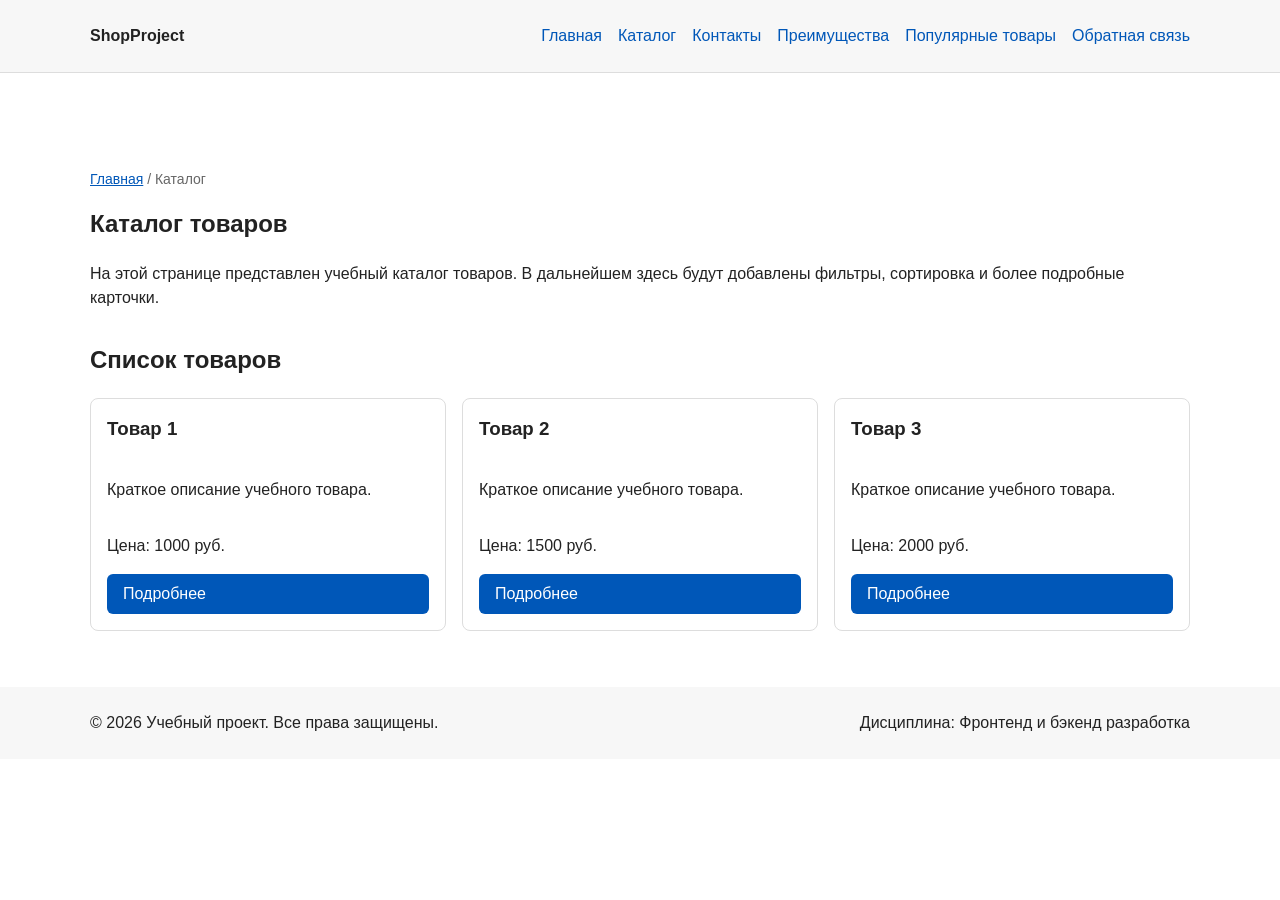
==== catalog.html @ d31e5c2a "feat: add multi-page structure navigation and anchors" ====
<!DOCTYPE html>
<html lang="ru">
<head>
  <meta charset="UTF-8">
  <meta name="viewport" content="width=device-width, initial-scale=1.0">
  <meta name="description" content="Каталог товаров учебного интернет-магазина.">
  <title>Каталог товаров — Учебный интернет-магазин</title>
  <link rel="stylesheet" href="css/style.css">
</head>
<body>
  <header class="header">
    <div class="header__container">
      <a class="logo" href="index.html">ShopProject</a>

      <nav class="nav" aria-label="Основная навигация">
        <ul class="nav__list">
          <li class="nav__item"><a class="nav__link" href="index.html">Главная</a></li>
          <li class="nav__item"><a class="nav__link" href="catalog.html">Каталог</a></li>
          <li class="nav__item"><a class="nav__link" href="contacts.html">Контакты</a></li>
          <li class="nav__item"><a class="nav__link" href="index.html#advantages">Преимущества</a></li>
          <li class="nav__item"><a class="nav__link" href="index.html#popular">Популярные товары</a></li>
          <li class="nav__item"><a class="nav__link" href="index.html#contacts">Обратная связь</a></li>
        </ul>
      </nav>
    </div>
  </header>

  <main>
    <nav class="breadcrumbs" aria-label="Хлебные крошки">
      <a href="index.html">Главная</a>
      <span>Каталог</span>
    </nav>

    <section class="section">
      <h1 class="hero__title">Каталог товаров</h1>
      <p>
        На этой странице представлен учебный каталог товаров.
        В дальнейшем здесь будут добавлены фильтры, сортировка и более
        подробные карточки.
      </p>
    </section>

    <section class="section">
      <h2 class="section__title">Список товаров</h2>

      <div class="product-grid">
        <article class="product-card">
          <h3 class="product-card__title">Товар 1</h3>
          <p class="product-card__description">Краткое описание учебного товара.</p>
          <p class="product-card__price">Цена: 1000 руб.</p>
          <a class="button" href="index.html#popular">Подробнее</a>
        </article>

        <article class="product-card">
          <h3 class="product-card__title">Товар 2</h3>
          <p class="product-card__description">Краткое описание учебного товара.</p>
          <p class="product-card__price">Цена: 1500 руб.</p>
          <a class="button" href="index.html#popular">Подробнее</a>
        </article>

        <article class="product-card">
          <h3 class="product-card__title">Товар 3</h3>
          <p class="product-card__description">Краткое описание учебного товара.</p>
          <p class="product-card__price">Цена: 2000 руб.</p>
          <a class="button" href="index.html#popular">Подробнее</a>
        </article>
      </div>
    </section>
  </main>

  <footer class="footer" id="contacts">
    <div class="footer__container">
      <p class="footer__copyright">&copy; 2026 Учебный проект. Все права защищены.</p>
      <p class="footer__discipline">Дисциплина: Фронтенд и бэкенд разработка</p>
    </div>
  </footer>
</body>
</html>
---- css/style.css ----
/* ===============================
   1. Переменные проекта
   =============================== */
:root {
  --color-bg: #ffffff;
  --color-text: #222222;
  --color-muted: #666666;
  --color-primary: #0057b8;
  --color-primary-dark: #003f86;
  --color-border: #dddddd;
  --color-surface: #f7f7f7;
  --color-surface-accent: #eef5ff;
  --color-danger: #b00020;
  --color-success: #168a2f;
  --color-success-bg: #eefaf0;
  --color-white: #ffffff;

  --space-xs: 4px;
  --space-sm: 8px;
  --space-md: 16px;
  --space-lg: 24px;
  --space-xl: 32px;

  --radius-sm: 6px;
  --radius-md: 8px;
  --radius-lg: 12px;

  --container-width: 1100px;
}

/* ===============================
   2. Базовые стили
   =============================== */
* {
  box-sizing: border-box;
}

body {
  margin: 0;
  font-family: Arial, sans-serif;
  line-height: 1.5;
  color: var(--color-text);
  background-color: var(--color-bg);
}

header,
main,
footer {
  padding: var(--space-lg);
}

header {
  background-color: var(--color-surface);
}

footer {
  background-color: var(--color-surface);
}

/* ===============================
   3. Общие элементы интерфейса
   =============================== */
a {
  color: var(--color-primary);
}

a:hover {
  color: var(--color-primary-dark);
}

a:focus-visible {
  outline: 2px solid var(--color-primary);
  outline-offset: 3px;
}

/* ===============================
   4. Компоненты страницы
   =============================== */

.header {
  position: sticky;
  top: 0;
  z-index: 100;
  background-color: var(--color-surface);
  border-bottom: 1px solid var(--color-border);
  padding: var(--space-lg); 
}

/* Компенсация высоты липкого хедера */
main {
  /* Отступ равен высоте хедера с его паддингами. 
     Если высота хедера изменилась, поправьте это значение */
  margin-top: calc(var(--space-lg) * 2 + 1.5em); 
}


/* Блок: header */
.header__container {
  max-width: var(--container-width);
  margin: 0 auto;
  display: flex;
  justify-content: space-between;
  align-items: center;
  flex-wrap: wrap;
  gap: var(--space-md);
}

/* Блок: logo */
.logo {
  font-weight: bold;
  text-decoration: none;
  color: var(--color-text);
}

.logo:hover {
  color: var(--color-text);
}

/* Блок: nav */
.nav__list {
  padding: 0;
  margin: 0;
  list-style: none;
  display: flex;
  flex-wrap: wrap;
  gap: var(--space-md);
}

.nav__item {
  margin-bottom: 0;
}

.nav__link {
  color: var(--color-primary);
  text-decoration: none;
}

.nav__link:hover {
  text-decoration: underline;
}

/* Блок: button */
.button {
  display: inline-block;
  padding: var(--space-sm) var(--space-md);
  color: var(--color-white);
  background-color: var(--color-primary);
  text-decoration: none;
  border: none;
  border-radius: var(--radius-sm);
  cursor: pointer;
}

.button:hover {
  background-color: var(--color-primary-dark);
  color: var(--color-white);
}

.button:focus-visible {
  outline: 2px solid var(--color-primary);
  outline-offset: 3px;
}

.button:disabled {
  opacity: 0.6;
  cursor: not-allowed;
}

/* Блок: hero */
.hero {
  max-width: var(--container-width);
  margin: 0 auto var(--space-xl);
  padding: var(--space-xl) var(--space-lg);
  background-color: var(--color-surface-accent);
  border-radius: var(--radius-lg);
}

.hero__title {
  margin-top: 0;
}

/* Блок: section */
.section {
  max-width: var(--container-width);
  margin: 0 auto var(--space-xl);
}

.section__title {
  margin-top: 0;
}

/* Блок: advantages-list */
.advantages-list {
  padding-left: var(--space-md);
}

.advantages-list__item {
  margin-bottom: var(--space-sm);
}

/* Блок: product-grid (Grid-сетка карточек) */
.product-grid {
  display: grid;
  grid-template-columns: repeat(auto-fit, minmax(280px, 1fr));
  gap: var(--space-md);
}

/* Блок: product-card */
.product-card {
  padding: var(--space-md);
  border: 1px solid var(--color-border);
  border-radius: var(--radius-md);
  background-color: var(--color-bg);
  display: flex;
  flex-direction: column;
  transition: border-color 0.2s ease;
}

.product-card:hover {
  border-color: var(--color-primary);
}

.product-card__title {
  margin-top: 0;
}

.product-card__button {
  margin-top: auto;
}

/* Блок: info-block */
.info-block {
  max-width: var(--container-width);
  margin: 0 auto var(--space-xl);
  padding: var(--space-md);
  border-left: 4px solid var(--color-primary);
  background-color: var(--color-surface);
}

.info-block__title {
  margin-top: 0;
}

/* Блок: footer */
.footer__container {
  max-width: var(--container-width);
  margin: 0 auto;
  display: flex;
  justify-content: space-between;
  flex-wrap: wrap;
  gap: var(--space-sm);
}

.footer__copyright,
.footer__discipline {
  margin: 0;
}

/* ===============================
   5. Форма и модальное окно
   =============================== */

/* Блок: order-dialog */
.order-dialog {
  width: min(100% - 32px, 560px);
  padding: var(--space-lg);
  border: none;
  border-radius: var(--radius-lg);
}

.order-dialog::backdrop {
  background-color: rgba(0, 0, 0, 0.5);
}

.order-dialog__title {
  margin-top: 0;
}

/* Блок: form-field */
.form-field {
  margin-bottom: var(--space-md);
}

.form-field__label {
  display: block;
  margin-bottom: var(--space-xs);
}

.form-field__input,
.form-field__select,
.form-field__textarea {
  width: 100%;
  padding: 10px 12px;
  border: 1px solid var(--color-border);
  border-radius: var(--radius-sm);
  font: inherit;
}

.form-field__checkbox {
  width: auto;
}

.form-field__hint {
  display: block;
  margin-top: var(--space-xs);
  color: var(--color-muted);
}

.form-field--checkbox .form-field__checkbox-label {
  display: flex;
  align-items: center;
  gap: var(--space-xs);
  cursor: pointer;
}

/* Состояния полей формы */
.form-field__input:hover,
.form-field__select:hover,
.form-field__textarea:hover {
  border-color: var(--color-primary);
}

.form-field__input:focus-visible,
.form-field__select:focus-visible,
.form-field__textarea:focus-visible {
  outline: 2px solid var(--color-primary);
  outline-offset: 3px;
}

[aria-invalid="true"] {
  border-color: var(--color-danger);
}

/* Блок: form-actions */
.form-actions {
  display: flex;
  gap: var(--space-sm);
  margin-top: var(--space-lg);
  flex-wrap: wrap;
}

.form-actions__button:focus-visible {
  outline: 2px solid var(--color-primary);
  outline-offset: 3px;
}

/* Блок: success-message */
.success-message {
  max-width: var(--container-width);
  margin: var(--space-lg) auto;
  padding: var(--space-md);
  border-left: 4px solid var(--color-success);
  background-color: var(--color-success-bg);
}

/* ===============================
   6. Адаптивность
   =============================== */
@media (max-width: 768px) {
  .header__container {
    flex-direction: column;
    align-items: flex-start;
  }

  .nav__list {
    flex-direction: column;
    gap: var(--space-sm);
    margin-top: var(--space-md);
  }

  .footer__container {
    flex-direction: column;
    gap: var(--space-sm);
  }

  .product-grid {
    grid-template-columns: 1fr;
  }

  .form-actions {
    flex-direction: column;
  }

  .form-actions__button {
    width: 100%;
    text-align: center;
  }
}

.breadcrumbs {
  max-width: var(--container-width);
  margin: 0 auto var(--space-md);
  font-size: 14px;
  color: var(--color-muted);
}

.breadcrumbs a {
  color: var(--color-primary);
}

.breadcrumbs span::before {
  content: " / ";
  color: var(--color-muted);
}

html {
  scroll-behavior: smooth;
}

:target {
  outline: 2px dashed var(--color-primary);
  outline-offset: 4px;
}
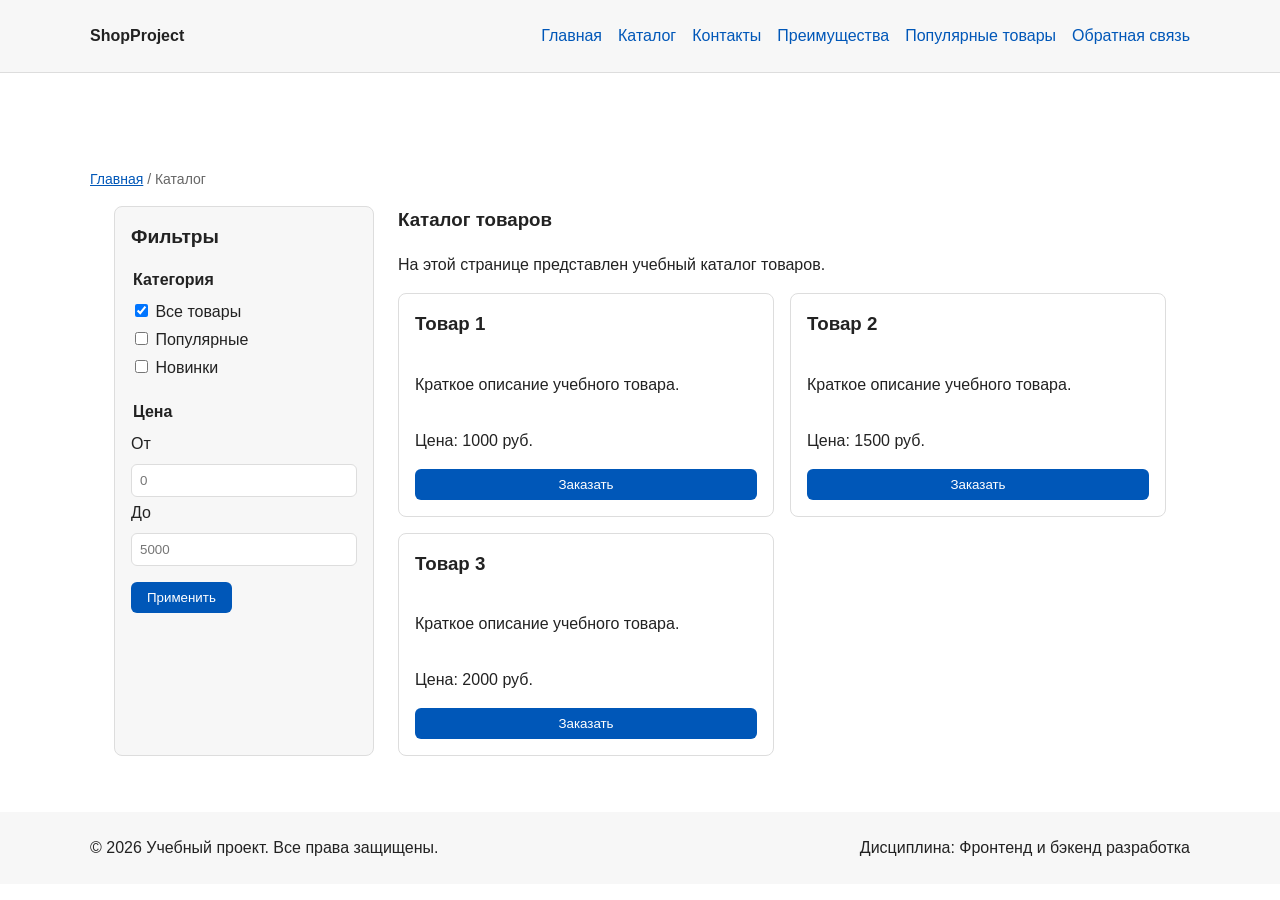
==== commit 9c3d3be1: "feat: add flex navigation and grid catalog layout" ====
--- a/catalog.html
+++ b/catalog.html
@@ -5,74 +5,209 @@
   <meta name="viewport" content="width=device-width, initial-scale=1.0">
   <meta name="description" content="Каталог товаров учебного интернет-магазина.">
   <title>Каталог товаров — Учебный интернет-магазин</title>
+  <meta property="og:type" content="website">
+<meta property="og:title" content="Учебный интернет-магазин">
+<meta property="og:description" content="Учебный frontend-проект интернет-магазина.">
+<meta property="og:image" content="https://username.github.io/kr1-html-css-shop/images/preview.jpg">
   <link rel="stylesheet" href="css/style.css">
+<script src="js/main.js" defer></script>
 </head>
 <body>
-  <header class="header">
+<header class="header">
     <div class="header__container">
-      <a class="logo" href="index.html">ShopProject</a>
-
-      <nav class="nav" aria-label="Основная навигация">
-        <ul class="nav__list">
-          <li class="nav__item"><a class="nav__link" href="index.html">Главная</a></li>
-          <li class="nav__item"><a class="nav__link" href="catalog.html">Каталог</a></li>
-          <li class="nav__item"><a class="nav__link" href="contacts.html">Контакты</a></li>
-          <li class="nav__item"><a class="nav__link" href="index.html#advantages">Преимущества</a></li>
-          <li class="nav__item"><a class="nav__link" href="index.html#popular">Популярные товары</a></li>
-          <li class="nav__item"><a class="nav__link" href="index.html#contacts">Обратная связь</a></li>
-        </ul>
-      </nav>
+        <a href="index.html" class="logo">ShopProject</a>
+        <nav class="nav">
+            <ul class="nav__list">
+                <li class="nav__item"><a href="index.html" class="nav__link">Главная</a></li>
+                <li class="nav__item"><a href="catalog.html" class="nav__link">Каталог</a></li>
+                <li class="nav__item"><a href="contacts.html" class="nav__link">Контакты</a></li>
+                <li class="nav__item"><a href="#advantages" class="nav__link">Преимущества</a></li>
+                <li class="nav__item"><a href="#popular" class="nav__link">Популярные товары</a></li>
+                <li class="nav__item"><a href="#contacts" class="nav__link">Обратная связь</a></li>
+            </ul>
+        </nav>
     </div>
-  </header>
-
-  <main>
+</header>
+
+<main>
     <nav class="breadcrumbs" aria-label="Хлебные крошки">
       <a href="index.html">Главная</a>
       <span>Каталог</span>
     </nav>
 
-    <section class="section">
-      <h1 class="hero__title">Каталог товаров</h1>
-      <p>
-        На этой странице представлен учебный каталог товаров.
-        В дальнейшем здесь будут добавлены фильтры, сортировка и более
-        подробные карточки.
-      </p>
+    <section class="catalog-layout">
+      
+      <aside class="catalog-filters">
+        <h2>Фильтры</h2>
+        <form class="filters-form" action="#" method="get">
+          <fieldset>
+            <legend>Категория</legend>
+            <label>
+              <input type="checkbox" name="category" value="all" checked>
+              Все товары
+            </label>
+            <label>
+              <input type="checkbox" name="category" value="popular">
+              Популярные
+            </label>
+            <label>
+              <input type="checkbox" name="category" value="new">
+              Новинки
+            </label>
+          </fieldset>
+
+          <fieldset>
+            <legend>Цена</legend>
+            <div class="price-inputs">
+                <label for="price-from">От</label>
+                <input id="price-from" name="price-from" type="number" min="0" placeholder="0">
+                
+                <label for="price-to">До</label>
+                <input id="price-to" name="price-to" type="number" min="0" placeholder="5000">
+            </div>
+          </fieldset>
+
+          <button class="button" type="submit">Применить</button>
+        </form>
+      </aside>
+
+      <section class="catalog-products">
+        <h1 class="section__title">Каталог товаров</h1>
+        <p>На этой странице представлен учебный каталог товаров.</p>
+
+        <div class="product-grid">
+          
+          <article class="product-card">
+            <h3 class="product-card__title">Товар 1</h3>
+            <p class="product-card__description">Краткое описание учебного товара.</p>
+            <p class="product-card__price">Цена: 1000 руб.</p>
+            <button class="button product-card__button" type="button" data-product="Товар 1">Заказать</button>
+          </article>
+
+          <article class="product-card">
+            <h3 class="product-card__title">Товар 2</h3>
+            <p class="product-card__description">Краткое описание учебного товара.</p>
+            <p class="product-card__price">Цена: 1500 руб.</p>
+            <button class="button product-card__button" type="button" data-product="Товар 2">Заказать</button>
+          </article>
+
+          <article class="product-card">
+            <h3 class="product-card__title">Товар 3</h3>
+            <p class="product-card__description">Краткое описание учебного товара.</p>
+            <p class="product-card__price">Цена: 2000 руб.</p>
+            <button class="button product-card__button" type="button" data-product="Товар 3">Заказать</button>
+          </article>
+
+        </div>
+      </section>
+
     </section>
-
-    <section class="section">
-      <h2 class="section__title">Список товаров</h2>
-
-      <div class="product-grid">
-        <article class="product-card">
-          <h3 class="product-card__title">Товар 1</h3>
-          <p class="product-card__description">Краткое описание учебного товара.</p>
-          <p class="product-card__price">Цена: 1000 руб.</p>
-          <a class="button" href="index.html#popular">Подробнее</a>
-        </article>
-
-        <article class="product-card">
-          <h3 class="product-card__title">Товар 2</h3>
-          <p class="product-card__description">Краткое описание учебного товара.</p>
-          <p class="product-card__price">Цена: 1500 руб.</p>
-          <a class="button" href="index.html#popular">Подробнее</a>
-        </article>
-
-        <article class="product-card">
-          <h3 class="product-card__title">Товар 3</h3>
-          <p class="product-card__description">Краткое описание учебного товара.</p>
-          <p class="product-card__price">Цена: 2000 руб.</p>
-          <a class="button" href="index.html#popular">Подробнее</a>
-        </article>
-      </div>
-    </section>
-  </main>
-
-  <footer class="footer" id="contacts">
+</main>
+
+ <footer class="footer" id="contacts">
     <div class="footer__container">
       <p class="footer__copyright">&copy; 2026 Учебный проект. Все права защищены.</p>
       <p class="footer__discipline">Дисциплина: Фронтенд и бэкенд разработка</p>
     </div>
   </footer>
+
+    <dialog class="order-dialog" id="order-dialog" aria-labelledby="order-dialog-title">
+    <h2 class="order-dialog__title" id="order-dialog-title">Оформление заявки</h2>
+
+    <form class="order-form" id="order-form" action="#" method="post" novalidate>
+      <input id="selected-product" name="selected-product" type="hidden">
+
+      <div class="form-field">
+        <label class="form-field__label" for="order-name">Имя</label>
+        <input
+          class="form-field__input"
+          id="order-name"
+          name="name"
+          type="text"
+          placeholder="Введите ваше имя"
+          minlength="2"
+          autocomplete="given-name"
+          required
+        >
+      </div>
+
+      <div class="form-field">
+        <label class="form-field__label" for="order-email">E-mail</label>
+        <input
+          class="form-field__input"
+          id="order-email"
+          name="email"
+          type="email"
+          placeholder="example@mail.ru"
+          autocomplete="email"
+          required
+        >
+      </div>
+
+      <div class="form-field">
+        <label class="form-field__label" for="order-phone">Телефон</label>
+        <input
+          class="form-field__input"
+          id="order-phone"
+          name="phone"
+          type="tel"
+          inputmode="tel"
+          placeholder="+7 (900) 000-00-00"
+          pattern="^\+7 \(\d{3}\) \d{3}-\d{2}-\d{2}$"
+          required
+        >
+        <small class="form-field__hint">Формат: +7 (900) 000-00-00</small>
+      </div>
+
+      <div class="form-field">
+        <label class="form-field__label" for="order-date">Дата связи</label>
+        <input
+          class="form-field__input"
+          id="order-date"
+          name="date"
+          type="date"
+        >
+      </div>
+
+      <div class="form-field">
+        <label class="form-field__label" for="order-topic">Тема заявки</label>
+        <select class="form-field__select" id="order-topic" name="topic" required>
+          <option value="">Выберите тему</option>
+          <option value="product">Заказ товара</option>
+          <option value="consultation">Консультация</option>
+          <option value="delivery">Доставка</option>
+        </select>
+      </div>
+
+      <div class="form-field">
+        <label class="form-field__label" for="order-comment">Комментарий</label>
+        <textarea
+          class="form-field__textarea"
+          id="order-comment"
+          name="comment"
+          rows="4"
+          placeholder="Укажите дополнительную информацию"
+        ></textarea>
+      </div>
+
+      <div class="form-field form-field--checkbox">
+        <label class="form-field__checkbox-label">
+          <input
+            class="form-field__checkbox"
+            id="order-agreement"
+            name="agreement"
+            type="checkbox"
+            required
+          >
+          Я согласен на обработку данных
+        </label>
+      </div>
+
+      <div class="form-actions">
+        <button class="button form-actions__button" type="button" id="close-order-dialog">Закрыть</button>
+        <button class="button form-actions__button" type="submit">Отправить заявку</button>
+      </div>
+    </form>
+  </dialog>
 </body>
-</html>
+</html>
--- a/css/style.css
+++ b/css/style.css
@@ -35,6 +35,15 @@
   box-sizing: border-box;
 }
 
+html {
+  scroll-behavior: smooth;
+}
+
+:target {
+  outline: 2px dashed var(--color-primary);
+  outline-offset: 4px;
+}
+
 body {
   margin: 0;
   font-family: Arial, sans-serif;
@@ -353,6 +362,25 @@
   background-color: var(--color-success-bg);
 }
 
+
+
+
+.breadcrumbs {
+  max-width: var(--container-width);
+  margin: 0 auto var(--space-md);
+  font-size: 14px;
+  color: var(--color-muted);
+}
+
+.breadcrumbs a {
+  color: var(--color-primary);
+}
+
+.breadcrumbs span::before {
+  content: " / ";
+  color: var(--color-muted);
+}
+
 /* ===============================
    6. Адаптивность
    =============================== */
@@ -387,27 +415,64 @@
   }
 }
 
-.breadcrumbs {
-  max-width: var(--container-width);
-  margin: 0 auto var(--space-md);
-  font-size: 14px;
-  color: var(--color-muted);
-}
-
-.breadcrumbs a {
-  color: var(--color-primary);
-}
-
-.breadcrumbs span::before {
-  content: " / ";
-  color: var(--color-muted);
-}
-
-html {
-  scroll-behavior: smooth;
-}
-
-:target {
-  outline: 2px dashed var(--color-primary);
-  outline-offset: 4px;
-}
+.catalog-layout {
+  max-width: var(--container-width);
+  margin: 0 auto var(--space-xl);
+  display: grid;
+  grid-template-columns: 260px 1fr; 
+  gap: var(--space-lg);
+  padding: 0 var(--space-lg); 
+}
+
+
+.catalog-filters {
+  background-color: var(--color-surface);
+  padding: var(--space-md);
+  border-radius: var(--radius-md);
+  border: 1px solid var(--color-border);
+}
+
+.catalog-filters h2 {
+  margin-top: 0;
+  font-size: 1.2rem;
+}
+
+.filters-form fieldset {
+  border: none;
+  padding: 0;
+  margin: 0 0 var(--space-md) 0;
+}
+
+.filters-form legend {
+  font-weight: bold;
+  margin-bottom: var(--space-sm);
+}
+
+.filters-form label {
+  display: block;
+  margin-bottom: var(--space-xs);
+  cursor: pointer;
+}
+
+.price-inputs {
+  display: flex;
+  flex-direction: column;
+  gap: var(--space-xs);
+}
+
+.price-inputs input {
+  width: 100%;
+  padding: 8px;
+  border: 1px solid var(--color-border);
+  border-radius: var(--radius-sm);
+}
+
+@media (max-width: 768px) {
+  .catalog-layout {
+    grid-template-columns: 1fr; 
+  }
+  
+  .catalog-filters {
+    order: -1; 
+  }
+}
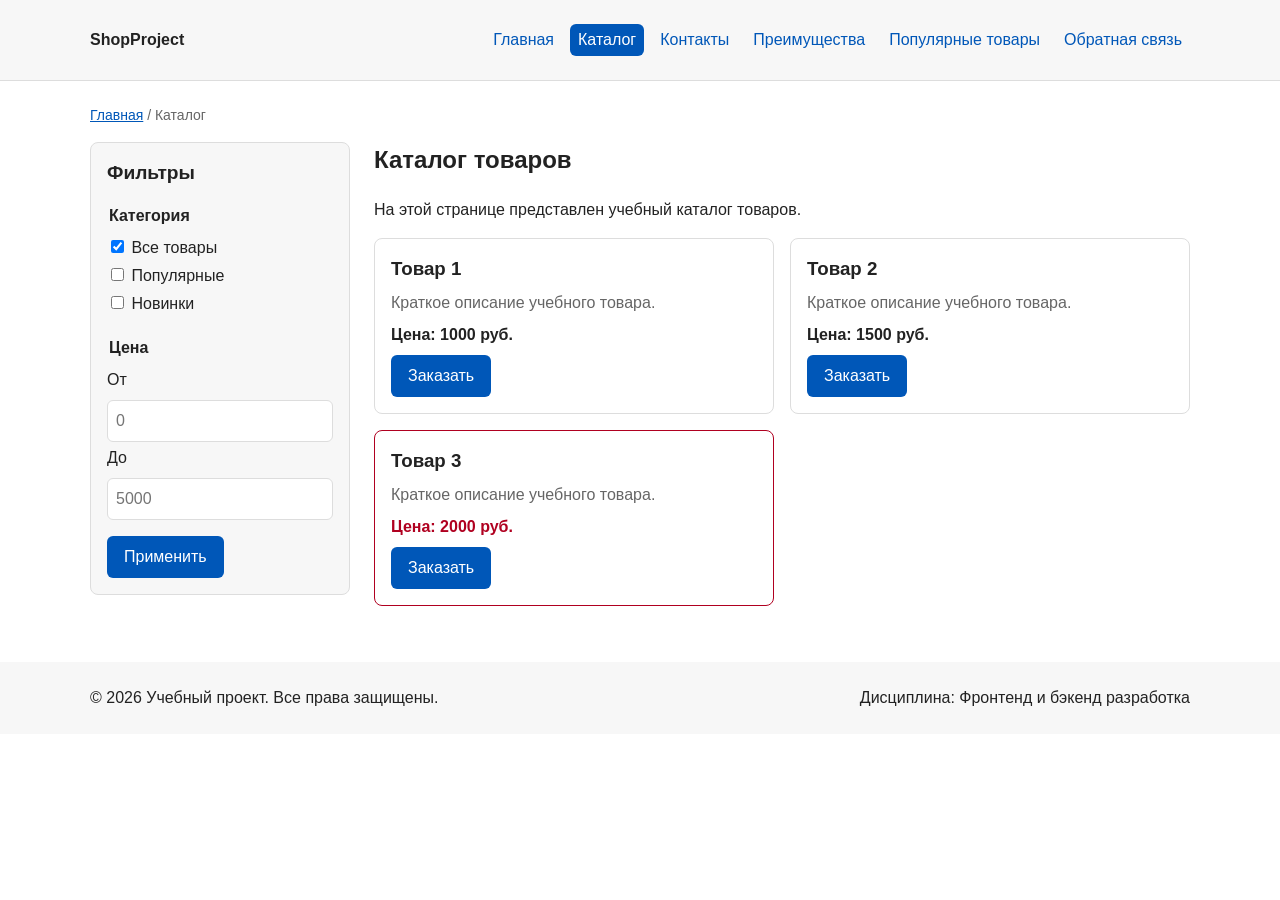
==== commit 5ff8772a: "refactor: apply BEM naming to CSS classes" ====
--- a/catalog.html
+++ b/catalog.html
@@ -4,123 +4,126 @@
   <meta charset="UTF-8">
   <meta name="viewport" content="width=device-width, initial-scale=1.0">
   <meta name="description" content="Каталог товаров учебного интернет-магазина.">
+  <meta property="og:type" content="website">
+  <meta property="og:title" content="Учебный интернет-магазин">
+  <meta property="og:description" content="Учебный frontend-проект интернет-магазина.">
+  <meta property="og:image" content="https://username.github.io/kr1-html-css-shop/images/preview.jpg">
   <title>Каталог товаров — Учебный интернет-магазин</title>
-  <meta property="og:type" content="website">
-<meta property="og:title" content="Учебный интернет-магазин">
-<meta property="og:description" content="Учебный frontend-проект интернет-магазина.">
-<meta property="og:image" content="https://username.github.io/kr1-html-css-shop/images/preview.jpg">
   <link rel="stylesheet" href="css/style.css">
-<script src="js/main.js" defer></script>
+  <script src="js/main.js" defer></script>
 </head>
 <body>
-<header class="header">
-    <div class="header__container">
-        <a href="index.html" class="logo">ShopProject</a>
-        <nav class="nav">
-            <ul class="nav__list">
-                <li class="nav__item"><a href="index.html" class="nav__link">Главная</a></li>
-                <li class="nav__item"><a href="catalog.html" class="nav__link">Каталог</a></li>
-                <li class="nav__item"><a href="contacts.html" class="nav__link">Контакты</a></li>
-                <li class="nav__item"><a href="#advantages" class="nav__link">Преимущества</a></li>
-                <li class="nav__item"><a href="#popular" class="nav__link">Популярные товары</a></li>
-                <li class="nav__item"><a href="#contacts" class="nav__link">Обратная связь</a></li>
-            </ul>
-        </nav>
-    </div>
+<header class="site-header">
+  <div class="site-header__inner">
+    <a class="site-header__logo" href="index.html">ShopProject</a>
+    <nav class="site-nav" aria-label="Основная навигация">
+      <ul class="site-nav__list">
+        <li class="site-nav__item"><a class="site-nav__link" href="index.html">Главная</a></li>
+        <li class="site-nav__item"><a class="site-nav__link site-nav__link--active" href="catalog.html" aria-current="page">Каталог</a></li>
+        <li class="site-nav__item"><a class="site-nav__link" href="contacts.html">Контакты</a></li>
+        <li class="site-nav__item"><a class="site-nav__link" href="index.html#advantages">Преимущества</a></li>
+        <li class="site-nav__item"><a class="site-nav__link" href="index.html#popular">Популярные товары</a></li>
+        <li class="site-nav__item"><a class="site-nav__link" href="#contacts">Обратная связь</a></li>
+      </ul>
+    </nav>
+  </div>
 </header>
 
-<main>
+  <main class="page-content">
     <nav class="breadcrumbs" aria-label="Хлебные крошки">
-      <a href="index.html">Главная</a>
-      <span>Каталог</span>
+      <a class="breadcrumbs__link" href="index.html">Главная</a>
+      <span class="breadcrumbs__current">Каталог</span>
     </nav>
 
-    <section class="catalog-layout">
-      
-      <aside class="catalog-filters">
-        <h2>Фильтры</h2>
-        <form class="filters-form" action="#" method="get">
-          <fieldset>
-            <legend>Категория</legend>
-            <label>
-              <input type="checkbox" name="category" value="all" checked>
+    <div class="catalog-layout">
+      <aside class="catalog-layout__sidebar catalog-filters">
+        <h2 class="catalog-filters__title">Фильтры</h2>
+
+        <form class="catalog-filters__form" action="#" method="get">
+          <fieldset class="catalog-filters__group">
+            <legend class="catalog-filters__legend">Категория</legend>
+            <label class="catalog-filters__label">
+              <input class="catalog-filters__checkbox" type="checkbox" name="category" value="all" checked>
               Все товары
             </label>
-            <label>
-              <input type="checkbox" name="category" value="popular">
+            <label class="catalog-filters__label">
+              <input class="catalog-filters__checkbox" type="checkbox" name="category" value="popular">
               Популярные
             </label>
-            <label>
-              <input type="checkbox" name="category" value="new">
+            <label class="catalog-filters__label">
+              <input class="catalog-filters__checkbox" type="checkbox" name="category" value="new">
               Новинки
             </label>
           </fieldset>
 
-          <fieldset>
-            <legend>Цена</legend>
-            <div class="price-inputs">
-                <label for="price-from">От</label>
-                <input id="price-from" name="price-from" type="number" min="0" placeholder="0">
-                
-                <label for="price-to">До</label>
-                <input id="price-to" name="price-to" type="number" min="0" placeholder="5000">
+          <fieldset class="catalog-filters__group">
+            <legend class="catalog-filters__legend">Цена</legend>
+            <div class="catalog-filters__price">
+              <label class="catalog-filters__label" for="price-from">От</label>
+              <input class="catalog-filters__input" id="price-from" name="price-from" type="number" min="0" placeholder="0">
+
+              <label class="catalog-filters__label" for="price-to">До</label>
+              <input class="catalog-filters__input" id="price-to" name="price-to" type="number" min="0" placeholder="5000">
             </div>
           </fieldset>
 
-          <button class="button" type="submit">Применить</button>
+          <button class="button button--primary" type="submit">Применить</button>
         </form>
       </aside>
 
-      <section class="catalog-products">
-        <h1 class="section__title">Каталог товаров</h1>
-        <p>На этой странице представлен учебный каталог товаров.</p>
-
-        <div class="product-grid">
-          
+      <section class="catalog-layout__content">
+        <h1 class="catalog-layout__title">Каталог товаров</h1>
+        <p class="catalog-layout__text">На этой странице представлен учебный каталог товаров.</p>
+
+        <div class="products-grid">
           <article class="product-card">
             <h3 class="product-card__title">Товар 1</h3>
             <p class="product-card__description">Краткое описание учебного товара.</p>
             <p class="product-card__price">Цена: 1000 руб.</p>
-            <button class="button product-card__button" type="button" data-product="Товар 1">Заказать</button>
+            <button class="button button--primary product-card__button" type="button" data-product="Товар 1">
+              Заказать
+            </button>
           </article>
 
           <article class="product-card">
             <h3 class="product-card__title">Товар 2</h3>
             <p class="product-card__description">Краткое описание учебного товара.</p>
             <p class="product-card__price">Цена: 1500 руб.</p>
-            <button class="button product-card__button" type="button" data-product="Товар 2">Заказать</button>
+            <button class="button button--primary product-card__button" type="button" data-product="Товар 2">
+              Заказать
+            </button>
           </article>
 
-          <article class="product-card">
+          <article class="product-card product-card--discount">
             <h3 class="product-card__title">Товар 3</h3>
             <p class="product-card__description">Краткое описание учебного товара.</p>
             <p class="product-card__price">Цена: 2000 руб.</p>
-            <button class="button product-card__button" type="button" data-product="Товар 3">Заказать</button>
+            <button class="button button--primary product-card__button" type="button" data-product="Товар 3">
+              Заказать
+            </button>
           </article>
-
         </div>
       </section>
-
-    </section>
-</main>
-
- <footer class="footer" id="contacts">
-    <div class="footer__container">
-      <p class="footer__copyright">&copy; 2026 Учебный проект. Все права защищены.</p>
-      <p class="footer__discipline">Дисциплина: Фронтенд и бэкенд разработка</p>
+    </div>
+  </main>
+
+  <footer class="site-footer" id="contacts">
+    <div class="site-footer__inner">
+      <p class="site-footer__copyright">&copy; 2026 Учебный проект. Все права защищены.</p>
+      <p class="site-footer__discipline">Дисциплина: Фронтенд и бэкенд разработка</p>
     </div>
   </footer>
 
-    <dialog class="order-dialog" id="order-dialog" aria-labelledby="order-dialog-title">
+  <dialog class="order-dialog" id="order-dialog" aria-labelledby="order-dialog-title">
     <h2 class="order-dialog__title" id="order-dialog-title">Оформление заявки</h2>
 
     <form class="order-form" id="order-form" action="#" method="post" novalidate>
       <input id="selected-product" name="selected-product" type="hidden">
 
-      <div class="form-field">
-        <label class="form-field__label" for="order-name">Имя</label>
-        <input
-          class="form-field__input"
+      <div class="order-form__field">
+        <label class="order-form__label" for="order-name">Имя</label>
+        <input
+          class="order-form__input"
           id="order-name"
           name="name"
           type="text"
@@ -131,10 +134,10 @@
         >
       </div>
 
-      <div class="form-field">
-        <label class="form-field__label" for="order-email">E-mail</label>
-        <input
-          class="form-field__input"
+      <div class="order-form__field">
+        <label class="order-form__label" for="order-email">E-mail</label>
+        <input
+          class="order-form__input"
           id="order-email"
           name="email"
           type="email"
@@ -144,10 +147,10 @@
         >
       </div>
 
-      <div class="form-field">
-        <label class="form-field__label" for="order-phone">Телефон</label>
-        <input
-          class="form-field__input"
+      <div class="order-form__field">
+        <label class="order-form__label" for="order-phone">Телефон</label>
+        <input
+          class="order-form__input"
           id="order-phone"
           name="phone"
           type="tel"
@@ -156,22 +159,22 @@
           pattern="^\+7 \(\d{3}\) \d{3}-\d{2}-\d{2}$"
           required
         >
-        <small class="form-field__hint">Формат: +7 (900) 000-00-00</small>
-      </div>
-
-      <div class="form-field">
-        <label class="form-field__label" for="order-date">Дата связи</label>
-        <input
-          class="form-field__input"
+        <small class="order-form__hint">Формат: +7 (900) 000-00-00</small>
+      </div>
+
+      <div class="order-form__field">
+        <label class="order-form__label" for="order-date">Дата связи</label>
+        <input
+          class="order-form__input"
           id="order-date"
           name="date"
           type="date"
         >
       </div>
 
-      <div class="form-field">
-        <label class="form-field__label" for="order-topic">Тема заявки</label>
-        <select class="form-field__select" id="order-topic" name="topic" required>
+      <div class="order-form__field">
+        <label class="order-form__label" for="order-topic">Тема заявки</label>
+        <select class="order-form__select" id="order-topic" name="topic" required>
           <option value="">Выберите тему</option>
           <option value="product">Заказ товара</option>
           <option value="consultation">Консультация</option>
@@ -179,10 +182,10 @@
         </select>
       </div>
 
-      <div class="form-field">
-        <label class="form-field__label" for="order-comment">Комментарий</label>
+      <div class="order-form__field">
+        <label class="order-form__label" for="order-comment">Комментарий</label>
         <textarea
-          class="form-field__textarea"
+          class="order-form__textarea"
           id="order-comment"
           name="comment"
           rows="4"
@@ -190,10 +193,10 @@
         ></textarea>
       </div>
 
-      <div class="form-field form-field--checkbox">
-        <label class="form-field__checkbox-label">
+      <div class="order-form__field">
+        <label class="order-form__checkbox-label">
           <input
-            class="form-field__checkbox"
+            class="order-form__checkbox"
             id="order-agreement"
             name="agreement"
             type="checkbox"
@@ -203,11 +206,19 @@
         </label>
       </div>
 
-      <div class="form-actions">
-        <button class="button form-actions__button" type="button" id="close-order-dialog">Закрыть</button>
-        <button class="button form-actions__button" type="submit">Отправить заявку</button>
+      <div class="order-form__actions">
+        <button class="button button--secondary order-form__button" type="button" id="close-order-dialog">
+          Закрыть
+        </button>
+        <button class="button button--primary order-form__button" type="submit">
+          Отправить заявку
+        </button>
       </div>
     </form>
   </dialog>
+
+  <p class="success-message" id="success-message" hidden>
+    Форма успешно отправлена!
+  </p>
 </body>
-</html>+</html>
--- a/css/style.css
+++ b/css/style.css
@@ -52,23 +52,6 @@
   background-color: var(--color-bg);
 }
 
-header,
-main,
-footer {
-  padding: var(--space-lg);
-}
-
-header {
-  background-color: var(--color-surface);
-}
-
-footer {
-  background-color: var(--color-surface);
-}
-
-/* ===============================
-   3. Общие элементы интерфейса
-   =============================== */
 a {
   color: var(--color-primary);
 }
@@ -83,86 +66,39 @@
 }
 
 /* ===============================
-   4. Компоненты страницы
-   =============================== */
-
-.header {
-  position: sticky;
-  top: 0;
-  z-index: 100;
-  background-color: var(--color-surface);
-  border-bottom: 1px solid var(--color-border);
-  padding: var(--space-lg); 
-}
-
-/* Компенсация высоты липкого хедера */
-main {
-  /* Отступ равен высоте хедера с его паддингами. 
-     Если высота хедера изменилась, поправьте это значение */
-  margin-top: calc(var(--space-lg) * 2 + 1.5em); 
-}
-
-
-/* Блок: header */
-.header__container {
-  max-width: var(--container-width);
-  margin: 0 auto;
-  display: flex;
-  justify-content: space-between;
-  align-items: center;
-  flex-wrap: wrap;
-  gap: var(--space-md);
-}
-
-/* Блок: logo */
-.logo {
-  font-weight: bold;
-  text-decoration: none;
-  color: var(--color-text);
-}
-
-.logo:hover {
-  color: var(--color-text);
-}
-
-/* Блок: nav */
-.nav__list {
-  padding: 0;
-  margin: 0;
-  list-style: none;
-  display: flex;
-  flex-wrap: wrap;
-  gap: var(--space-md);
-}
-
-.nav__item {
-  margin-bottom: 0;
-}
-
-.nav__link {
-  color: var(--color-primary);
-  text-decoration: none;
-}
-
-.nav__link:hover {
-  text-decoration: underline;
-}
+   3. Общие блоки
+   =============================== */
 
 /* Блок: button */
 .button {
   display: inline-block;
   padding: var(--space-sm) var(--space-md);
+  border: 1px solid transparent;
+  border-radius: var(--radius-sm);
+  font: inherit;
+  text-decoration: none;
+  cursor: pointer;
+}
+
+.button--primary {
   color: var(--color-white);
   background-color: var(--color-primary);
-  text-decoration: none;
-  border: none;
-  border-radius: var(--radius-sm);
-  cursor: pointer;
-}
-
-.button:hover {
+}
+
+.button--primary:hover {
+  color: var(--color-white);
   background-color: var(--color-primary-dark);
+}
+
+.button--secondary {
+  color: var(--color-primary);
+  background-color: transparent;
+  border-color: var(--color-primary);
+}
+
+.button--secondary:hover {
   color: var(--color-white);
+  background-color: var(--color-primary);
 }
 
 .button:focus-visible {
@@ -170,10 +106,119 @@
   outline-offset: 3px;
 }
 
-.button:disabled {
+.button:disabled,
+.button--disabled {
   opacity: 0.6;
   cursor: not-allowed;
 }
+
+/* Блок: page-content (основная область страницы) */
+.page-content {
+  padding: var(--space-lg);
+}
+
+/* Блок: section */
+.section {
+  max-width: var(--container-width);
+  margin: 0 auto var(--space-xl);
+}
+
+.section__title {
+  margin-top: 0;
+}
+
+/* ===============================
+   4. Шапка и навигация
+   =============================== */
+
+/* Блок: site-header */
+.site-header {
+  position: sticky;
+  top: 0;
+  z-index: 100;
+  padding: var(--space-lg);
+  background-color: var(--color-surface);
+  border-bottom: 1px solid var(--color-border);
+}
+
+.site-header__inner {
+  display: flex;
+  flex-wrap: wrap;
+  justify-content: space-between;
+  align-items: center;
+  gap: var(--space-md);
+  max-width: var(--container-width);
+  margin: 0 auto;
+}
+
+.site-header__logo {
+  font-weight: 700;
+  color: var(--color-text);
+  text-decoration: none;
+}
+
+.site-header__logo:hover {
+  color: var(--color-text);
+}
+
+/* Блок: site-nav */
+.site-nav__list {
+  display: flex;
+  flex-wrap: wrap;
+  align-items: center;
+  gap: var(--space-sm);
+  padding: 0;
+  margin: 0;
+  list-style: none;
+}
+
+.site-nav__item {
+  margin: 0;
+}
+
+.site-nav__link {
+  display: inline-block;
+  padding: var(--space-xs) var(--space-sm);
+  color: var(--color-primary);
+  text-decoration: none;
+  border-radius: var(--radius-sm);
+}
+
+.site-nav__link:hover {
+  color: var(--color-white);
+  background-color: var(--color-primary);
+}
+
+.site-nav__link:focus-visible {
+  outline: 2px solid var(--color-primary);
+  outline-offset: 3px;
+}
+
+.site-nav__link--active {
+  color: var(--color-white);
+  background-color: var(--color-primary);
+}
+
+/* Блок: breadcrumbs */
+.breadcrumbs {
+  max-width: var(--container-width);
+  margin: 0 auto var(--space-md);
+  font-size: 14px;
+  color: var(--color-muted);
+}
+
+.breadcrumbs__link {
+  color: var(--color-primary);
+}
+
+.breadcrumbs__current::before {
+  content: " / ";
+  color: var(--color-muted);
+}
+
+/* ===============================
+   5. Блоки главной страницы
+   =============================== */
 
 /* Блок: hero */
 .hero {
@@ -188,16 +233,6 @@
   margin-top: 0;
 }
 
-/* Блок: section */
-.section {
-  max-width: var(--container-width);
-  margin: 0 auto var(--space-xl);
-}
-
-.section__title {
-  margin-top: 0;
-}
-
 /* Блок: advantages-list */
 .advantages-list {
   padding-left: var(--space-md);
@@ -207,8 +242,34 @@
   margin-bottom: var(--space-sm);
 }
 
-/* Блок: product-grid (Grid-сетка карточек) */
-.product-grid {
+/* Блок: info-block */
+.info-block {
+  max-width: var(--container-width);
+  margin: 0 auto var(--space-xl);
+  padding: var(--space-md);
+  border-left: 4px solid var(--color-primary);
+  background-color: var(--color-surface);
+}
+
+.info-block__title {
+  margin-top: 0;
+}
+
+/* Блок: contacts-list */
+.contacts-list {
+  padding-left: var(--space-lg);
+}
+
+.contacts-list__item {
+  margin-bottom: var(--space-xs);
+}
+
+/* ===============================
+   6. Товары
+   =============================== */
+
+/* Блок: products-grid (только раскладка карточек) */
+.products-grid {
   display: grid;
   grid-template-columns: repeat(auto-fit, minmax(280px, 1fr));
   gap: var(--space-md);
@@ -216,12 +277,13 @@
 
 /* Блок: product-card */
 .product-card {
+  display: flex;
+  flex-direction: column;
+  gap: var(--space-sm);
   padding: var(--space-md);
   border: 1px solid var(--color-border);
   border-radius: var(--radius-md);
   background-color: var(--color-bg);
-  display: flex;
-  flex-direction: column;
   transition: border-color 0.2s ease;
 }
 
@@ -229,44 +291,112 @@
   border-color: var(--color-primary);
 }
 
+.product-card--featured {
+  border-color: var(--color-primary);
+  background-color: var(--color-surface-accent);
+}
+
+.product-card--discount {
+  border-color: var(--color-danger);
+}
+
 .product-card__title {
-  margin-top: 0;
+  margin: 0;
+  color: var(--color-text);
+}
+
+.product-card__description {
+  margin: 0;
+  color: var(--color-muted);
+}
+
+.product-card__price {
+  margin: 0;
+  font-weight: 700;
+}
+
+.product-card--discount .product-card__price {
+  color: var(--color-danger);
 }
 
 .product-card__button {
   margin-top: auto;
-}
-
-/* Блок: info-block */
-.info-block {
+  align-self: flex-start;
+}
+
+/* ===============================
+   7. Каталог
+   =============================== */
+
+/* Блок: catalog-layout */
+.catalog-layout {
+  display: grid;
+  grid-template-columns: 260px 1fr;
+  gap: var(--space-lg);
   max-width: var(--container-width);
   margin: 0 auto var(--space-xl);
+}
+
+.catalog-layout__title {
+  margin-top: 0;
+}
+
+/* Блок: catalog-filters */
+.catalog-filters {
+  align-self: start;
   padding: var(--space-md);
-  border-left: 4px solid var(--color-primary);
+  border: 1px solid var(--color-border);
+  border-radius: var(--radius-md);
   background-color: var(--color-surface);
 }
 
-.info-block__title {
+.catalog-filters__title {
   margin-top: 0;
-}
-
-/* Блок: footer */
-.footer__container {
-  max-width: var(--container-width);
-  margin: 0 auto;
-  display: flex;
-  justify-content: space-between;
-  flex-wrap: wrap;
-  gap: var(--space-sm);
-}
-
-.footer__copyright,
-.footer__discipline {
-  margin: 0;
-}
-
-/* ===============================
-   5. Форма и модальное окно
+  font-size: 1.2rem;
+}
+
+.catalog-filters__group {
+  padding: 0;
+  margin: 0 0 var(--space-md);
+  border: none;
+}
+
+.catalog-filters__legend {
+  margin-bottom: var(--space-sm);
+  font-weight: 700;
+}
+
+.catalog-filters__label {
+  display: block;
+  margin-bottom: var(--space-xs);
+  cursor: pointer;
+}
+
+.catalog-filters__price {
+  display: flex;
+  flex-direction: column;
+  gap: var(--space-xs);
+}
+
+.catalog-filters__input {
+  width: 100%;
+  padding: var(--space-sm);
+  border: 1px solid var(--color-border);
+  border-radius: var(--radius-sm);
+  font: inherit;
+}
+
+.catalog-filters__input:hover {
+  border-color: var(--color-primary);
+}
+
+.catalog-filters__input:focus-visible {
+  outline: 2px solid var(--color-primary);
+  outline-offset: 3px;
+}
+
+/* ===============================
+   8. Форма и модальное окно
    =============================== */
 
 /* Блок: order-dialog */
@@ -285,19 +415,19 @@
   margin-top: 0;
 }
 
-/* Блок: form-field */
-.form-field {
+/* Блок: order-form */
+.order-form__field {
   margin-bottom: var(--space-md);
 }
 
-.form-field__label {
+.order-form__label {
   display: block;
   margin-bottom: var(--space-xs);
 }
 
-.form-field__input,
-.form-field__select,
-.form-field__textarea {
+.order-form__input,
+.order-form__select,
+.order-form__textarea {
   width: 100%;
   padding: 10px 12px;
   border: 1px solid var(--color-border);
@@ -305,52 +435,48 @@
   font: inherit;
 }
 
-.form-field__checkbox {
-  width: auto;
-}
-
-.form-field__hint {
+.order-form__input:hover,
+.order-form__select:hover,
+.order-form__textarea:hover {
+  border-color: var(--color-primary);
+}
+
+.order-form__input:focus-visible,
+.order-form__select:focus-visible,
+.order-form__textarea:focus-visible {
+  outline: 2px solid var(--color-primary);
+  outline-offset: 3px;
+}
+
+/* Ошибка поля: модификатор ставит js/main.js вместе с aria-invalid */
+.order-form__input--error,
+.order-form__select--error,
+.order-form__textarea--error {
+  border-color: var(--color-danger);
+}
+
+.order-form__hint {
   display: block;
   margin-top: var(--space-xs);
   color: var(--color-muted);
 }
 
-.form-field--checkbox .form-field__checkbox-label {
+.order-form__checkbox-label {
   display: flex;
   align-items: center;
   gap: var(--space-xs);
   cursor: pointer;
 }
 
-/* Состояния полей формы */
-.form-field__input:hover,
-.form-field__select:hover,
-.form-field__textarea:hover {
-  border-color: var(--color-primary);
-}
-
-.form-field__input:focus-visible,
-.form-field__select:focus-visible,
-.form-field__textarea:focus-visible {
-  outline: 2px solid var(--color-primary);
-  outline-offset: 3px;
-}
-
-[aria-invalid="true"] {
-  border-color: var(--color-danger);
-}
-
-/* Блок: form-actions */
-.form-actions {
-  display: flex;
+.order-form__checkbox--error {
+  outline: 2px solid var(--color-danger);
+}
+
+.order-form__actions {
+  display: flex;
+  flex-wrap: wrap;
   gap: var(--space-sm);
   margin-top: var(--space-lg);
-  flex-wrap: wrap;
-}
-
-.form-actions__button:focus-visible {
-  outline: 2px solid var(--color-primary);
-  outline-offset: 3px;
 }
 
 /* Блок: success-message */
@@ -362,117 +488,63 @@
   background-color: var(--color-success-bg);
 }
 
-
-
-
-.breadcrumbs {
-  max-width: var(--container-width);
-  margin: 0 auto var(--space-md);
-  font-size: 14px;
-  color: var(--color-muted);
-}
-
-.breadcrumbs a {
-  color: var(--color-primary);
-}
-
-.breadcrumbs span::before {
-  content: " / ";
-  color: var(--color-muted);
-}
-
-/* ===============================
-   6. Адаптивность
+/* ===============================
+   9. Подвал
+   =============================== */
+
+/* Блок: site-footer */
+.site-footer {
+  padding: var(--space-lg);
+  background-color: var(--color-surface);
+}
+
+.site-footer__inner {
+  display: flex;
+  flex-wrap: wrap;
+  justify-content: space-between;
+  gap: var(--space-sm);
+  max-width: var(--container-width);
+  margin: 0 auto;
+}
+
+.site-footer__copyright,
+.site-footer__discipline {
+  margin: 0;
+}
+
+/* ===============================
+   10. Адаптивность (из ПР №6)
    =============================== */
 @media (max-width: 768px) {
-  .header__container {
+  .site-header__inner {
     flex-direction: column;
     align-items: flex-start;
   }
 
-  .nav__list {
+  .site-nav__list {
     flex-direction: column;
-    gap: var(--space-sm);
-    margin-top: var(--space-md);
-  }
-
-  .footer__container {
+    align-items: flex-start;
+    gap: var(--space-xs);
+  }
+
+  .site-footer__inner {
     flex-direction: column;
-    gap: var(--space-sm);
-  }
-
-  .product-grid {
+  }
+
+  .products-grid {
     grid-template-columns: 1fr;
   }
 
-  .form-actions {
+  .catalog-layout {
+    grid-template-columns: 1fr;
+  }
+
+  .order-form__actions {
     flex-direction: column;
   }
 
-  .form-actions__button {
+  .order-form__button {
     width: 100%;
     text-align: center;
   }
 }
-
-.catalog-layout {
-  max-width: var(--container-width);
-  margin: 0 auto var(--space-xl);
-  display: grid;
-  grid-template-columns: 260px 1fr; 
-  gap: var(--space-lg);
-  padding: 0 var(--space-lg); 
-}
-
-
-.catalog-filters {
-  background-color: var(--color-surface);
-  padding: var(--space-md);
-  border-radius: var(--radius-md);
-  border: 1px solid var(--color-border);
-}
-
-.catalog-filters h2 {
-  margin-top: 0;
-  font-size: 1.2rem;
-}
-
-.filters-form fieldset {
-  border: none;
-  padding: 0;
-  margin: 0 0 var(--space-md) 0;
-}
-
-.filters-form legend {
-  font-weight: bold;
-  margin-bottom: var(--space-sm);
-}
-
-.filters-form label {
-  display: block;
-  margin-bottom: var(--space-xs);
-  cursor: pointer;
-}
-
-.price-inputs {
-  display: flex;
-  flex-direction: column;
-  gap: var(--space-xs);
-}
-
-.price-inputs input {
-  width: 100%;
-  padding: 8px;
-  border: 1px solid var(--color-border);
-  border-radius: var(--radius-sm);
-}
-
-@media (max-width: 768px) {
-  .catalog-layout {
-    grid-template-columns: 1fr; 
-  }
-  
-  .catalog-filters {
-    order: -1; 
-  }
-}
